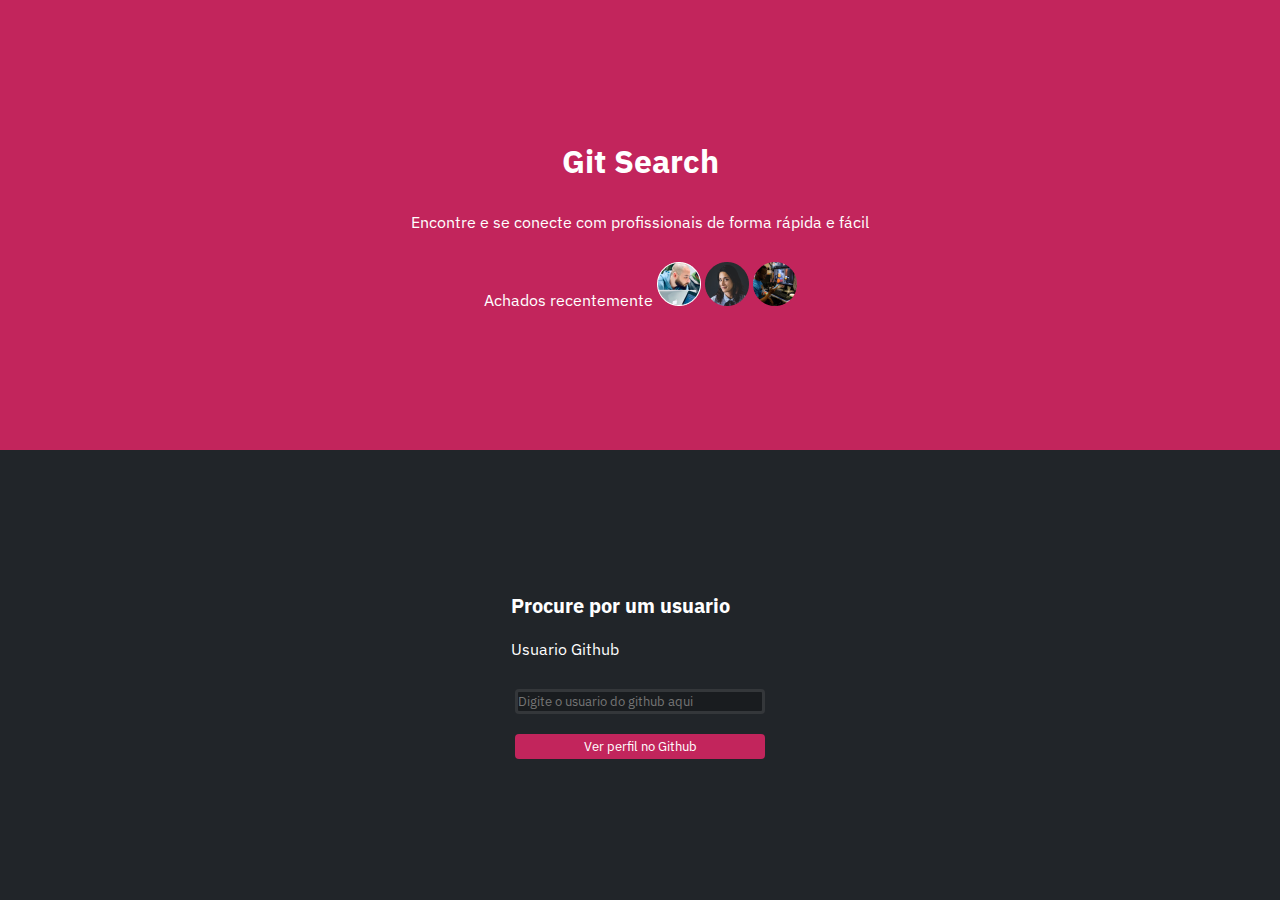
==== index.html @ 3e80968f "ajustes" ====
<!DOCTYPE html>
<html lang="pt-br">
  <head>
    <meta charset="UTF-8" />
    <meta http-equiv="X-UA-Compatible" content="IE=edge" />
    <meta name="viewport" content="width=device-width, initial-scale=1.0" />
    <link rel="stylesheet" href="../../styles/globalStyles.css" />
    <link rel="stylesheet" href="../../pages/home/index.css" />
    <link rel="stylesheet" href="../../styles/title.css">
    <link rel="stylesheet" href="../../styles/button.css">
    <title>Git Search</title>
  </head>
  <body>
    <main>
      <section class="section-pink">
       <div class="div-section-pink">
        <h1>Git Search</h1>
        <p>Encontre e se conecte com profissionais de forma rápida e fácil</p>
        <div>
          <span>Achados recentemente</span>
        <img src="./assets/Ellipse 1.png" alt="" title="Acesse este perfil">
        <img src="./assets/Ellipse 2.png" alt=""  title="Acesse este perfil">
        <img src="./assets/Ellipse 3.png" alt=""  title="Acesse este perfil">
        
        </div>
       </div>
      </section>
      <section class="section-black">
        <div class="div-section-black">
          <div class="div-search">
            <h2>Procure por um usuario</h2>
          <p>Usuario Github</p>
          </div>
          <form action="" id="form">
            <input type="text" placeholder="Digite o usuario do github aqui " required class="inputHome">
            <button type="submit"  class="button-section-black button-hover">Ver perfil no Github</button>
          </form>
        </div>
      </section>
    </main>
    <script src="./pages/profile/index.js"></script>
    <script src="./pages/home/index.js"></script>
    <script></script>
  </body>
</html>
---- styles/globalStyles.css ----
@import url('https://fonts.googleapis.com/css2?family=IBM+Plex+Sans:ital,wght@0,100;0,200;0,300;1,100;1,200;1,300&family=Inter:wght@100;200;300;400;500;600;700&family=Roboto+Slab:wght@100;200;300;400&display=swap');


* {
  margin: 0;
  padding: 0;
  box-sizing: border-box;
  font-family: 'IBM Plex Sans', sans-serif;
  list-style: none;
}

:root{
    --color-brand-1: #C2255C;
    --color-brand-2: #D6336C;
    --color-grey-1:  #191C1F;
    --color-grey-2:  #212529;
    --color-grey-3:  #33363A;
    --color-grey-4:  #373B3E;
    --color-grey-6:  #A6A8A9;
    --color-grey-7:  #FFFFFF;
    --color-alert:   #C22554;
}
---- pages/home/index.css ----
/* Desenvolva sua estilização aqui...*/
main{
    display: flex;
    flex-direction: column;
}

.section-pink{
    display: flex;
    height: 50vh;
    flex-direction: column;
    align-items: center;
    background-color: var(--color-brand-1);
    color: var( --color-grey-7);
    justify-content: center;

}

.div-section-pink{
    display: flex;
    flex-direction: column;
    align-items: center;
    gap: 30px;
    margin: 29px;
    
}

.section-black{
    height: 50vh;
    display: flex;
    justify-content: center;
    align-items: center;
    background-color: var(--color-grey-2);
    color: var( --color-grey-7);
}

.div-section-black{
    display: flex;
    flex-direction: column;
    align-items: center;
    gap: 30px;
    margin: 29px;
    
}

form{
    display: flex;
    flex-direction: column;
    gap: 20px;
}





input{
    border: none;
    color: var(--color-grey-7);
    height: 25px;
    width: 250px;
    border-radius: 4px;
    background-color: var(--color-grey-1);
    border: Solid rgba(255, 255, 255, 0.12)
}

.div-search{
    display: flex;
    flex-direction: column;
    gap: 20px;
    margin-right: 40px;
}

.div-button-cards{
    display: flex;
    gap: 15px;
}

img{
    cursor: pointer;
}


.loading{
    animation: spinner 1s infinite linear;
}

@keyframes spinner {
0%{
    transform: rotate(0);
}
100%{
    transform: rotate(360deg);
}
}


@media (min-width: 768px) {
    
}
---- styles/title.css ----
h2{
    font-size: 20px;
}


/* ********profile**** */

h3{
    color: var( --color-grey-7);

}

.span-prefile{
    color: var(--color-grey-7);
    opacity: 50%;
}
---- styles/button.css ----
.button-section-black{
    background-color: var(--color-brand-2);
    border: none;
    color: var(--color-grey-7);
    height: 25px;
    width: 250px;
    border-radius: 4px;
    cursor: pointer;
    opacity: 40%;
}

.button-section-black:hover{
    background-color: var(--color-brand-1);
    opacity: 100%;
    cursor: pointer;
}

.button-hover{
    background-color: var(--color-brand-1);
    opacity: 100%;
}

/* 
********prefile******** */

.button-email{
    width: 56px;
    height: 29px;
    background-color: var(--color-brand-2);
    border: none;
    border-radius: 8px;
    color: var(--color-grey-7);
    cursor: pointer;
}

.button-usuario{
    color: var(--color-grey-7);
    background-color: var(--color-grey-3);
    width: 110px;
    height: 28px;
    border: none;
    border-radius: 8px;
    font-size: 13px;
    cursor: pointer;
}

.button-repositorio{
    background-color: var(--color-grey-2);
    color: var(--color-grey-7);
    border: 1px solid var(--color-grey-7);
    height: 28px;
    width: 93px;
    border-radius: 4px;
    cursor: pointer;
}

.button-repositorio:hover{
    background-color: var(--color-brand-1);
    border: none;
}

.button-demo{
    background-color: var(--color-grey-2);
    color: var(--color-grey-7);    
    border-radius: 4px;border: 1px solid var(--color-grey-7);
    height: 28px;
    width: 50px;
    cursor: pointer;
}
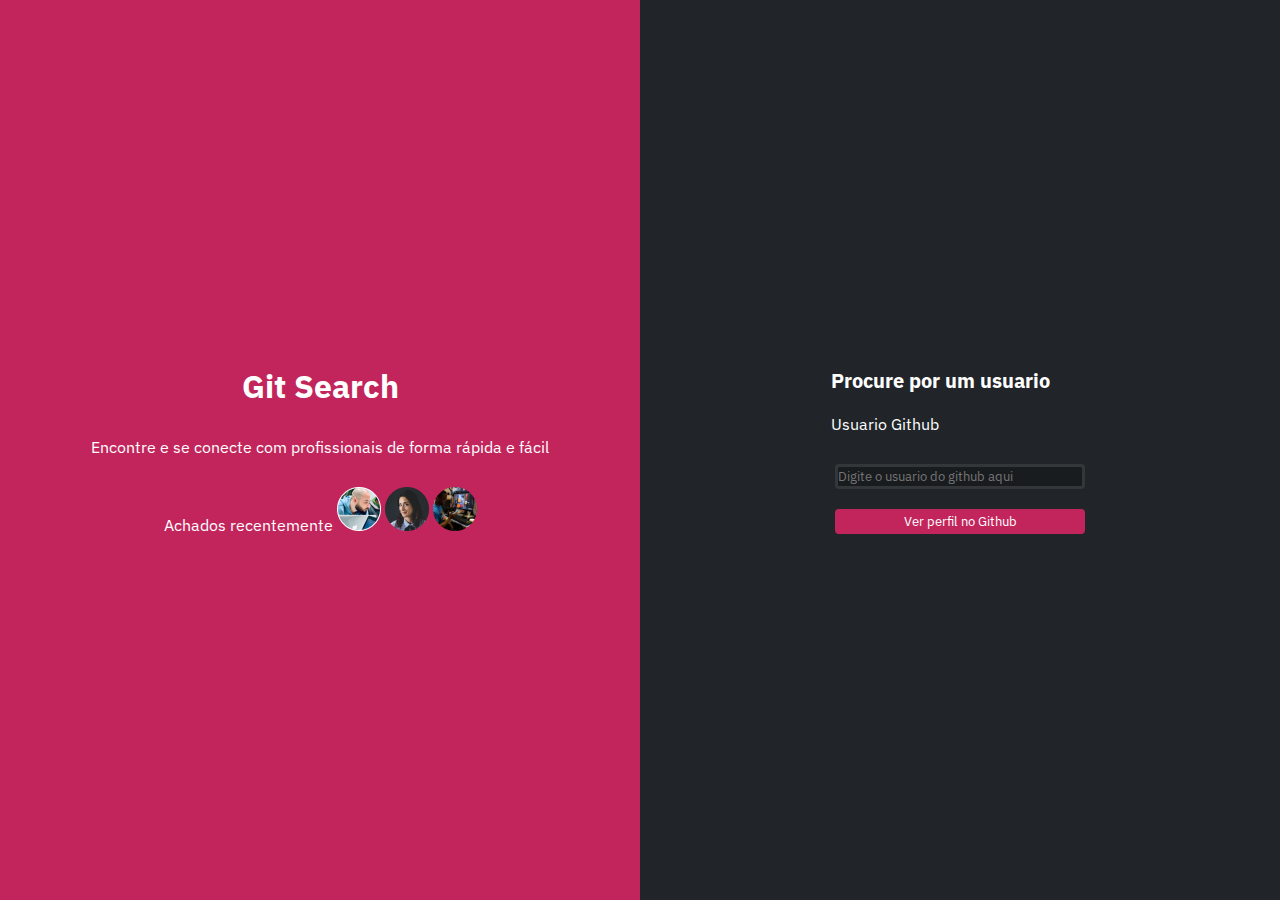
==== commit fe68b475: "ajustes css" ====
--- a/index.html
+++ b/index.html
@@ -4,10 +4,10 @@
     <meta charset="UTF-8" />
     <meta http-equiv="X-UA-Compatible" content="IE=edge" />
     <meta name="viewport" content="width=device-width, initial-scale=1.0" />
-    <link rel="stylesheet" href="../../styles/globalStyles.css" />
-    <link rel="stylesheet" href="../../pages/home/index.css" />
-    <link rel="stylesheet" href="../../styles/title.css">
-    <link rel="stylesheet" href="../../styles/button.css">
+    <link rel="stylesheet" href="./styles/globalStyles.css" />
+    <link rel="stylesheet" href="./pages/home/index.css" />
+    <link rel="stylesheet" href="./styles/title.css">
+    <link rel="stylesheet" href="./styles/button.css">
     <title>Git Search</title>
   </head>
   <body>
--- a/pages/home/index.css
+++ b/pages/home/index.css
@@ -97,3 +97,18 @@
     
 }
 
+@media (min-width: 768px) {
+
+    main{
+        display: flex;
+        flex-direction: row;
+    }
+    .section-pink{
+        width: 50%;
+        height: 100vh;
+    }
+    .section-black{
+        width: 50%;
+        height: 100vh;
+    }
+}
